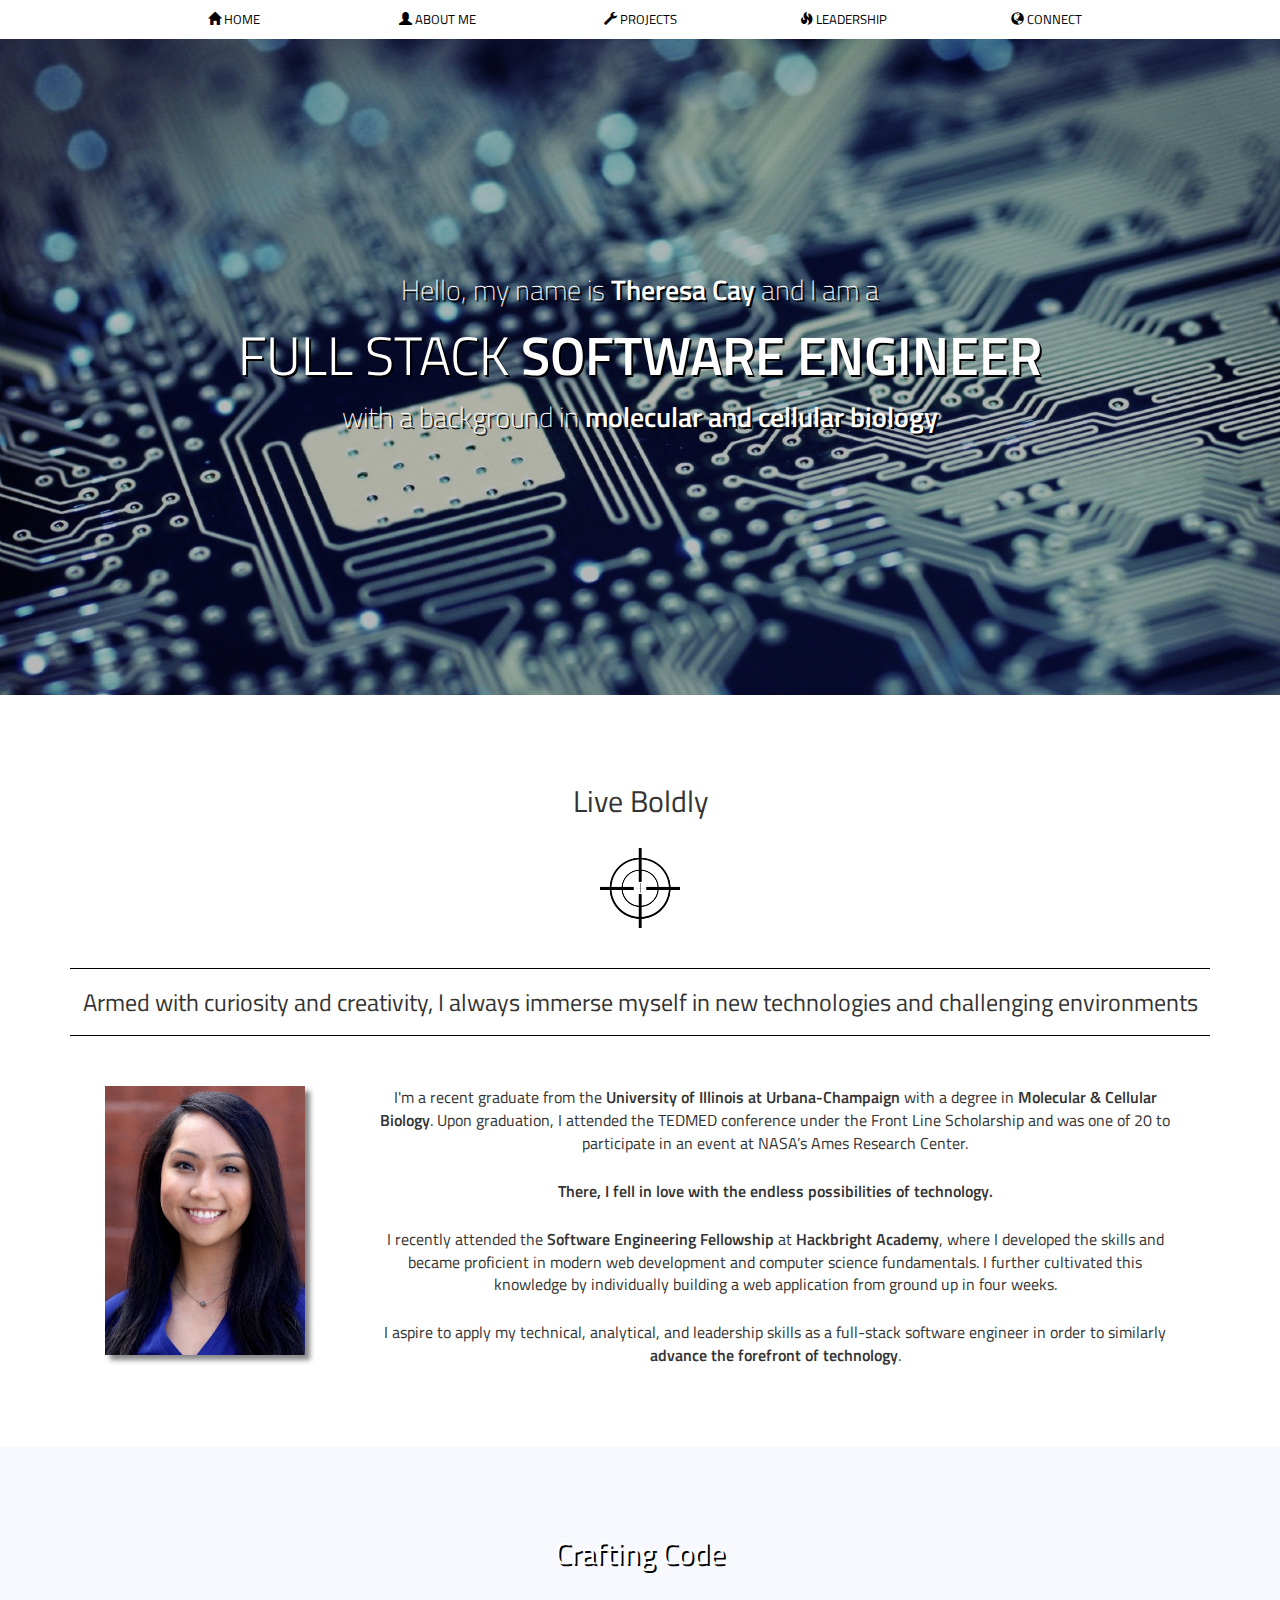
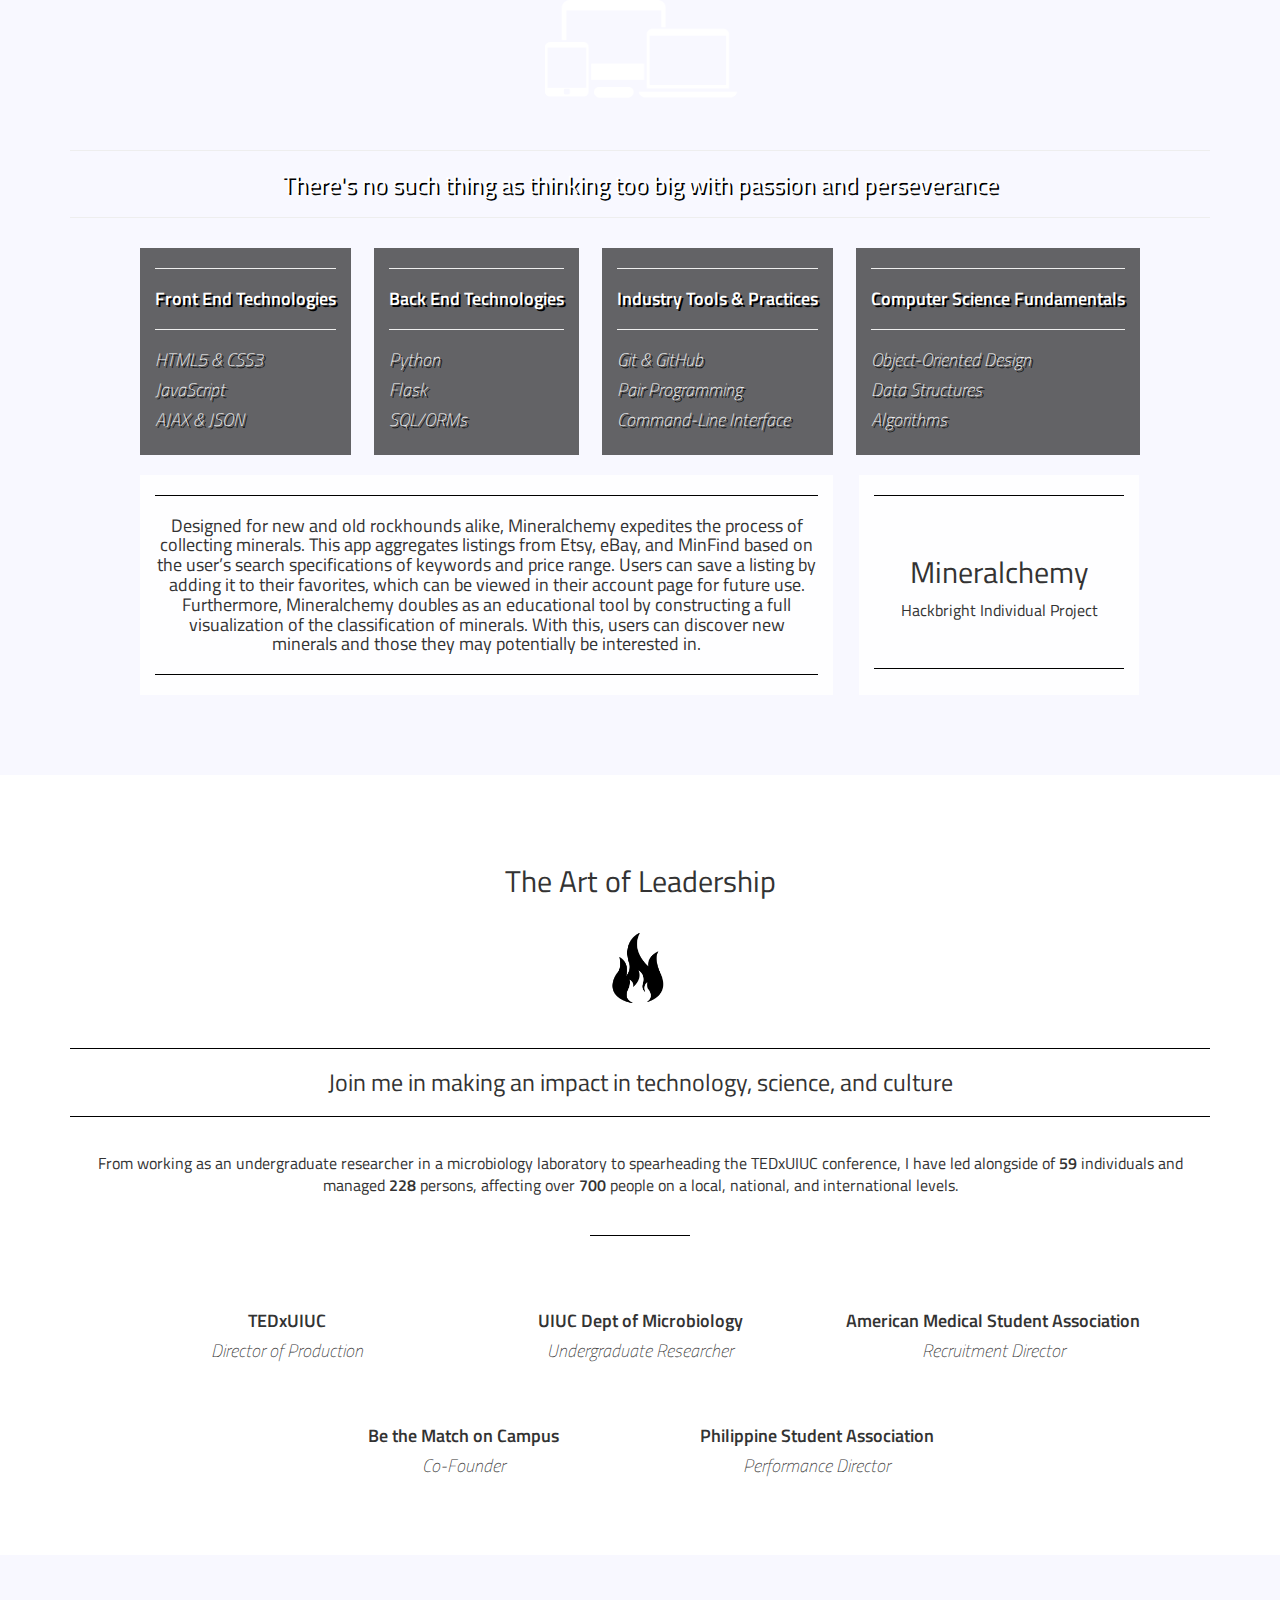
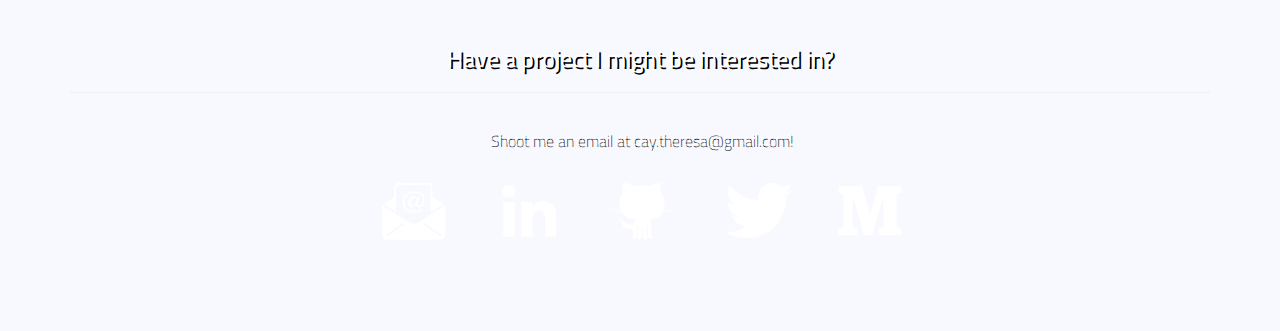
==== index.html @ 6e7a03b8 "Made inverse skills div less opaque for readability" ====
<!DOCTYPE HTML>
<html lang="en">
<head>
	<title>Theresa Cay</title>

	<meta charset="utf-8">
	<meta name="viewport" content="width=device-width, initial-scale=1">

	<link rel="stylesheet" href="http://maxcdn.bootstrapcdn.com/bootstrap/3.3.5/css/bootstrap.min.css">
	<link href='http://fonts.googleapis.com/css?family=Titillium+Web:400,600,300,200&subset=latin,latin-ext' rel='stylesheet' type='text/css'>
	<link rel="stylesheet" href="style.css">


	<script src="https://ajax.googleapis.com/ajax/libs/jquery/1.11.3/jquery.min.js"></script>
  	<script src="http://maxcdn.bootstrapcdn.com/bootstrap/3.3.5/js/bootstrap.min.js"></script>
</head>

<body>
	<nav class="navbar navbar-fixed-top">
		<ul class="nav row" id="navbar">
			<li>
				<a href="#home">
					<span class="glyphicon glyphicon-home"></span>
					<span class="text">HOME</span>
				</a>
			</li>
			<li>
				<a href="#about-me">
					<span class="glyphicon glyphicon-user"></span>
					<span class="text">ABOUT ME</span>
				</a>
			</li>
			<li>
				<a href="#projects">
					<span class="glyphicon glyphicon-wrench"></span>
					<span class="text">PROJECTS</span>
				</a>
			</li>
			<li>
				<a href="#leadership">
					<span class="glyphicon glyphicon-fire"></span>
					<span class="text">LEADERSHIP</span>
				</a>
			</li>
			<li>
				<a href="#connect">
					<span class="glyphicon glyphicon-globe"></span>
					<span class="text">CONNECT</span>
				</a>
			</li>
		</ul>
	</nav> <!-- end navbar -->


	<div class="slide" id="home" data-slide="1">
		<div class="container header">
			<h4 class="inverse-text thin-font">Hello, my name is <span class="normal bold-font">Theresa Cay</span> and I am a</h4>
			<h1 class="inverse-text"><span class="midbold-font">FULL STACK </span><span class="bold-font">SOFTWARE ENGINEER</span></h1>
			<h4 class="inverse-text thin-font">with a background in <span class="normal bold-font">molecular and cellular biology</span><h4>
		</div>
	</div>

	<div class="slide" id="about-me" data-slide="2">
		<div class="container">
			<h2>Live Boldly</h2>
			<img src="images/target-icon.png" class="main-icon">
			<hr class="black-hr">
			<h3>Armed with curiosity and creativity, I always immerse myself in new technologies and challenging environments</h3>
			<hr class="black-hr">

			<div id="about-me-wrapper">
				<div class="about-me-div" id="about-me-div1">
					<img src="images/vertical-headshot.jpg" id="vertical-headshot">
				</div>
				<div class="about-me-div" id="about-me-div2">
					<p>I'm a recent graduate from the <span class="bold-font">University of Illinois at Urbana-Champaign</span> with a degree in <span class="bold-font">Molecular & Cellular Biology</span>. Upon graduation, I attended the TEDMED conference under the Front Line Scholarship and was one of 20 to participate in an event at NASA’s Ames Research Center.</p>
					<p><span class="bold-font">There, I fell in love with the endless possibilities of technology.</span></p>
					<p>I recently attended the <span class="bold-font">Software Engineering Fellowship</span> at <span class="bold-font">Hackbright Academy</span>, where I developed the skills and became proficient in modern web development and computer science fundamentals. I further cultivated this knowledge by individually building a web application from ground up in four weeks.</p>
					<p>I aspire to apply my technical, analytical, and leadership skills as a full-stack software engineer in order to similarly <span class="bold-font">advance the forefront of technology</span>.</p>
				</div>
			</div>
		</div>
	</div>

	<div class="slide" id="projects" data-slide="3">
		<div class="container">
			<h2 class="inverse-text">Crafting Code</h2>
			<img id="devices" src="images/devices.png">
			<hr>
			<h3 class="inverse-text">There's no such thing as thinking too big with passion and perseverance</h3>
			<hr>
			<div class="code-skill-wrapper">
				<div class="code-skill">
					<hr>
					<h4 class="bold-font inverse-text">Front End Technologies</h4>
					<hr>
					<h4 class="italic thin-font inverse-text">HTML5 & CSS3</h4>
					<h4 class="italic thin-font inverse-text">JavaScript</h4>
					<h4 class="italic thin-font inverse-text">AJAX & JSON</h4>
				</div>
				<div class="code-skill">
					<hr>
					<h4 class="bold-font inverse-text">Back End Technologies</h4>
					<hr>
					<h4 class="italic thin-font inverse-text">Python</h4>
					<h4 class="italic thin-font inverse-text">Flask</h4>
					<h4 class="italic thin-font inverse-text">SQL/ORMs</h4>
				</div>
			</div>
			<div class="code-skill-wrapper">
				<div class="code-skill">
					<hr>
					<h4 class="bold-font inverse-text">Industry Tools & Practices</h4>
					<hr>
					<h4 class="italic thin-font inverse-text">Git & GitHub</h4>
					<h4 class="italic thin-font inverse-text">Pair Programming</h4>
					<h4 class="italic thin-font inverse-text">Command-Line Interface</h4>
				</div>
				<div class="code-skill">
					<hr>
					<h4 class="bold-font inverse-text">Computer Science Fundamentals</h4>
					<hr>
					<h4 class="italic thin-font inverse-text">Object-Oriented Design</h4>
					<h4 class="italic thin-font inverse-text">Data Structures</h4>
					<h4 class="italic thin-font inverse-text">Algorithms</h4>
				</div>
			</div>

			<div class="code-skill-projects" id="project-wrapper">
				<div class="code-skill code-skill-inverse" id="mineralchemy">
					<hr class="black-hr">
					<h4>Designed for new and old rockhounds alike, Mineralchemy expedites the process of collecting minerals. This app aggregates listings from Etsy, eBay, and MinFind based on the user’s search specifications of keywords and price range. Users can save a listing by adding it to their favorites, which can be viewed in their account page for future use. Furthermore, Mineralchemy doubles as an educational tool by constructing a full visualization of the classification of minerals. With this, users can discover new minerals and those they may potentially be interested in.</h4>
					<hr class="black-hr">
				</div>
				<div class="code-skill code-skill-inverse" id="question">
					<hr class="black-hr"><br>
					<h2>Mineralchemy</h2>
					<p id="mineralchemy-subtitle">Hackbright Individual Project</p>
					<hr class="black-hr">
				</div>
			</div>
		</div>
	</div>

	<div class="slide" id="leadership" data-slide="4">
		<div class="container">
			<h2>The Art of Leadership</h2>
			<img src="images/fire-icon.png" class="main-icon">
			<hr class="black-hr">
			<h3>Join me in making an impact in technology, science, and culture</h3>
			<hr class="black-hr">
			<p id="impact">From working as an undergraduate researcher in a microbiology laboratory to spearheading the TEDxUIUC conference, I have led alongside of <span class="bold-font">59</span> individuals and managed <span class="bold-font">228</span> persons, affecting over <span class="bold-font">700</span> people on a local, national, and international levels.</p>
		</div>

		<hr class="black-hr small-hr">

		<div>
			<div class="leadership-position">
				<h4 class="bold-font">TEDxUIUC</h4>
				<h4 class="italic thin-font">Director of Production</h4>
			</div>
			<div class="leadership-position">
				<h4 class="bold-font">UIUC Dept of Microbiology</h4>
				<h4 class="italic thin-font">Undergraduate Researcher</h4>
			</div>
			<div class="leadership-position">
				<h4 class="bold-font">American Medical Student Association</h4>
				<h4 class="italic thin-font">Recruitment Director</h4>
			</div>
		</div>
		<div>
			<div class="leadership-position">
				<h4 class="bold-font">Be the Match on Campus</h4>
				<h4 class="italic thin-font">Co-Founder</h4>
			</div>
			<div class="leadership-position">
				<h4 class="bold-font">Philippine Student Association</h4>
				<h4 class="italic thin-font">Performance Director</h4>
			</div>
		</div>
	</div>

	<div class="slide" id="connect" data-slide="5">
		<div class="container">
			<h3 class="inverse-text">Have a project I might be interested in?</h3>
			<hr>
			<p class="inverse-text thin-font">Shoot me an email at <a href="mailto:cay.theresa@gmail.com" id="email-link">cay.theresa@gmail.com</a>!</p>
			<div>
				<div class="contact-div">
					<a href="mailto:cay.theresa@gmail.com">
						<img src="images/email-icon.png" id="email-icon" class="email-padding">
					</a>
				</div>
				<div class="contact-div">
					<a href="http://www.linkedin.com/in/theresacay/">
						<img src="images/linkedin-icon.png" id="linkedin-icon" class="linkedin-padding">
					</a>
				</div>
				<div class="contact-div">
					<a href="http://www.github.com/theresa-clare/">
						<img src="images/github-icon.png" id="github-icon" class="extra-padding">
					</a>
				</div>
				<div class="contact-div">
					<a href="http://www.twitter.com/theresa_clare/">
						<img src="images/twitter-icon.png" id="twitter-icon" class="extra-padding">
					</a>
				</div>
				<div class="contact-div">
					<a href="http://www.medium.com/@theresa_clare/">
						<img src="images/medium-icon.png" id="medium-icon">
					</a>
				</div>
			</div>
		</div>
	</div>

</body>

<script src="script.js"></script>
</html>
---- style.css ----
html, body {
	height: 100%;
	width: 100%;
}

body {
	padding: 45px 0 0 0;
	font-family: "Titillium Web", sans-serif;

    background: url('images/tech-background.jpg') ghostwhite no-repeat center center fixed;
    -webkit-background-size: cover;
    -moz-background-size: cover;
    -o-background-size: cover;
    -ms-background-size: cover;
    background-size: cover;
}

p {
	font-size: 16px;
	padding-top: 15px;
}

.thin-font {
	font-family: "Titillium Web", sans-serif;
	font-weight: 100;
}

.midbold-font {
	font-family: "Titillium Web", sans-serif;
	font-weight: 300;
}

.bold-font {
	font-family: "Titillium Web", sans-serif;
	font-weight: 600;	
}

.italic {
	font-style: italic;
}

.normal {
	font-style: normal;
}

.remove-top-padding {
	padding-top: none;
}

.inverse-text {
	color: white;
	text-shadow: 2px 2px black;
}

.header {
	padding-top: 100px;
	padding-bottom: 100px;
}

.nav {
	background-color: white;
	text-align: center;
	margin-bottom: 0;
	transition: all 0.25s linear;
}

.inverse-nav {
	background-color: rgba( 0, 0, 0, .5 );
	border-bottom: 1px solid white;
}

#navbar.inverse-nav a {
	color: white;
}

#navbar.inverse-nav a:hover {
	color: black;
}

.nav li {
	list-style: none;
	display: inline-block;
	font-size: 13px;
	width: 200px;
}

.nav a {
	color: black;
	transition: all 0.25s linear;
}

.slide {
	background-position: center center;
	padding-top: 70px;
	padding-bottom: 70px;
	text-align: center;
}

.big-glyphicon {
	font-size: 200px;
	padding-top: 30px;
	padding-bottom: 30px;
}

.main-icon {
	height: 120px;
	padding-top: 20px;
	padding-bottom: 20px;
}

#about-me-wrapper {
	display: flex;
}

.about-me-div {
	display: inline-block;
	min-height: 250px;
	padding-top: 15px;
	margin: 0 auto;
}

#about-me-div1 {
	width: 200px;
	padding-top: 30px;
}

#about-me-div2 {
	max-width: 800px;
}

#vertical-headshot {
	max-width: 100%;
	max-height: 100%;
	box-shadow: 5px 5px 5px #888888;
}

.code-skill {
	display: inline-block;
	background: rgba(0,0,0,0.6);
	padding-left: 15px;
	padding-right: 15px;
	padding-bottom: 15px;
	margin: 10px;
}

.code-skill-inverse {
	background: rgba(255,255,255,0.8);
	padding-bottom: 0px;
}

.code-skill-projects {
	display: flex;
}

#mineralchemy {
	margin-left: 70px;
	margin-right: 16px;
	max-width: 693px;
}

#mineralchemy-subtitle {
	padding-top: 0px;
	padding-bottom: 27px;
}

@media screen and (max-width: 1200px) {
   #about-me-wrapper { 
   	display: inline;
    float: none;
    width: auto; 
  }
  #project-wrapper {
  	display: inline;
  	width: auto;
  }
  #mineralchemy {
  	margin-left: 0px;
  	margin-right: 0px;
  }
}

#question {
	width: 280px;
}
#devices {
	height: 150px;
}

#home {
	color: white;
	height: 600px;
	margin-top: 50px;
}

#home h1 {
	font-size: 54px;
	padding-bottom: 7px;
}

#home h4 {
	font-size: 28px;
}

#about-me {
	background-color: white;
}

#leadership {
	background-color: white;
}

.black-hr {
	border-color: black;
}

.small-hr {
	width: 100px;
}

#impact {
	padding-bottom: 8px;
}

#email-icon {
	height: 75px;
}

#linkedin-icon {
	height: 100px;
}

#github-icon {
	height: 80px;
}

#twitter-icon {
	height: 55px;
}

#medium-icon {
	height: 55px;
}

table {
	margin: auto;
}

#email-link {
	color: white;
}

.email-padding {
	padding-right: 25px;
}

.linkedin-padding {
	padding-right: 20px;
}

.extra-padding {
	padding-right: 40px
}

.code-skill-wrapper {
	display: inline-block;
	text-align: justify;
	margin: 0 auto;
}

.leadership-position {
	display: inline-block;
	min-width: 350px;
	padding-top: 45px;
}

.contact-div {
	display: inline-block;
}
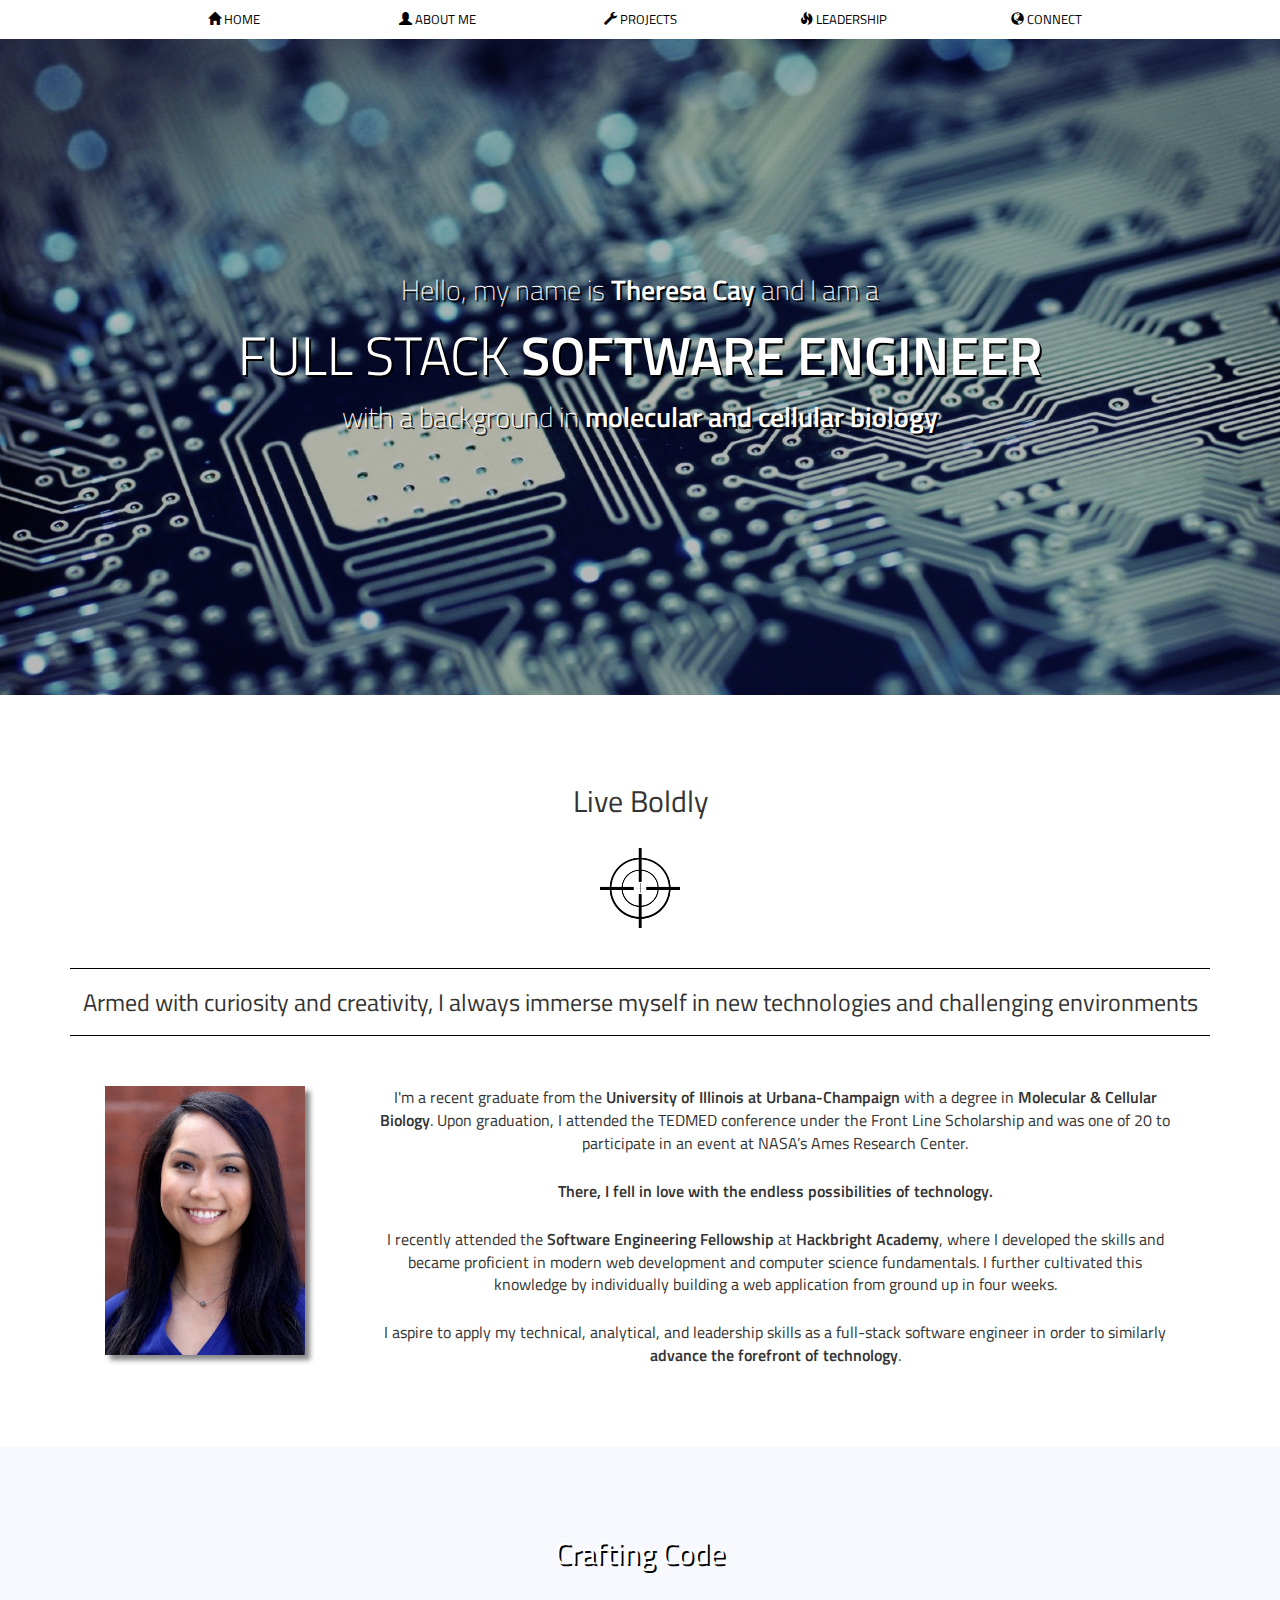
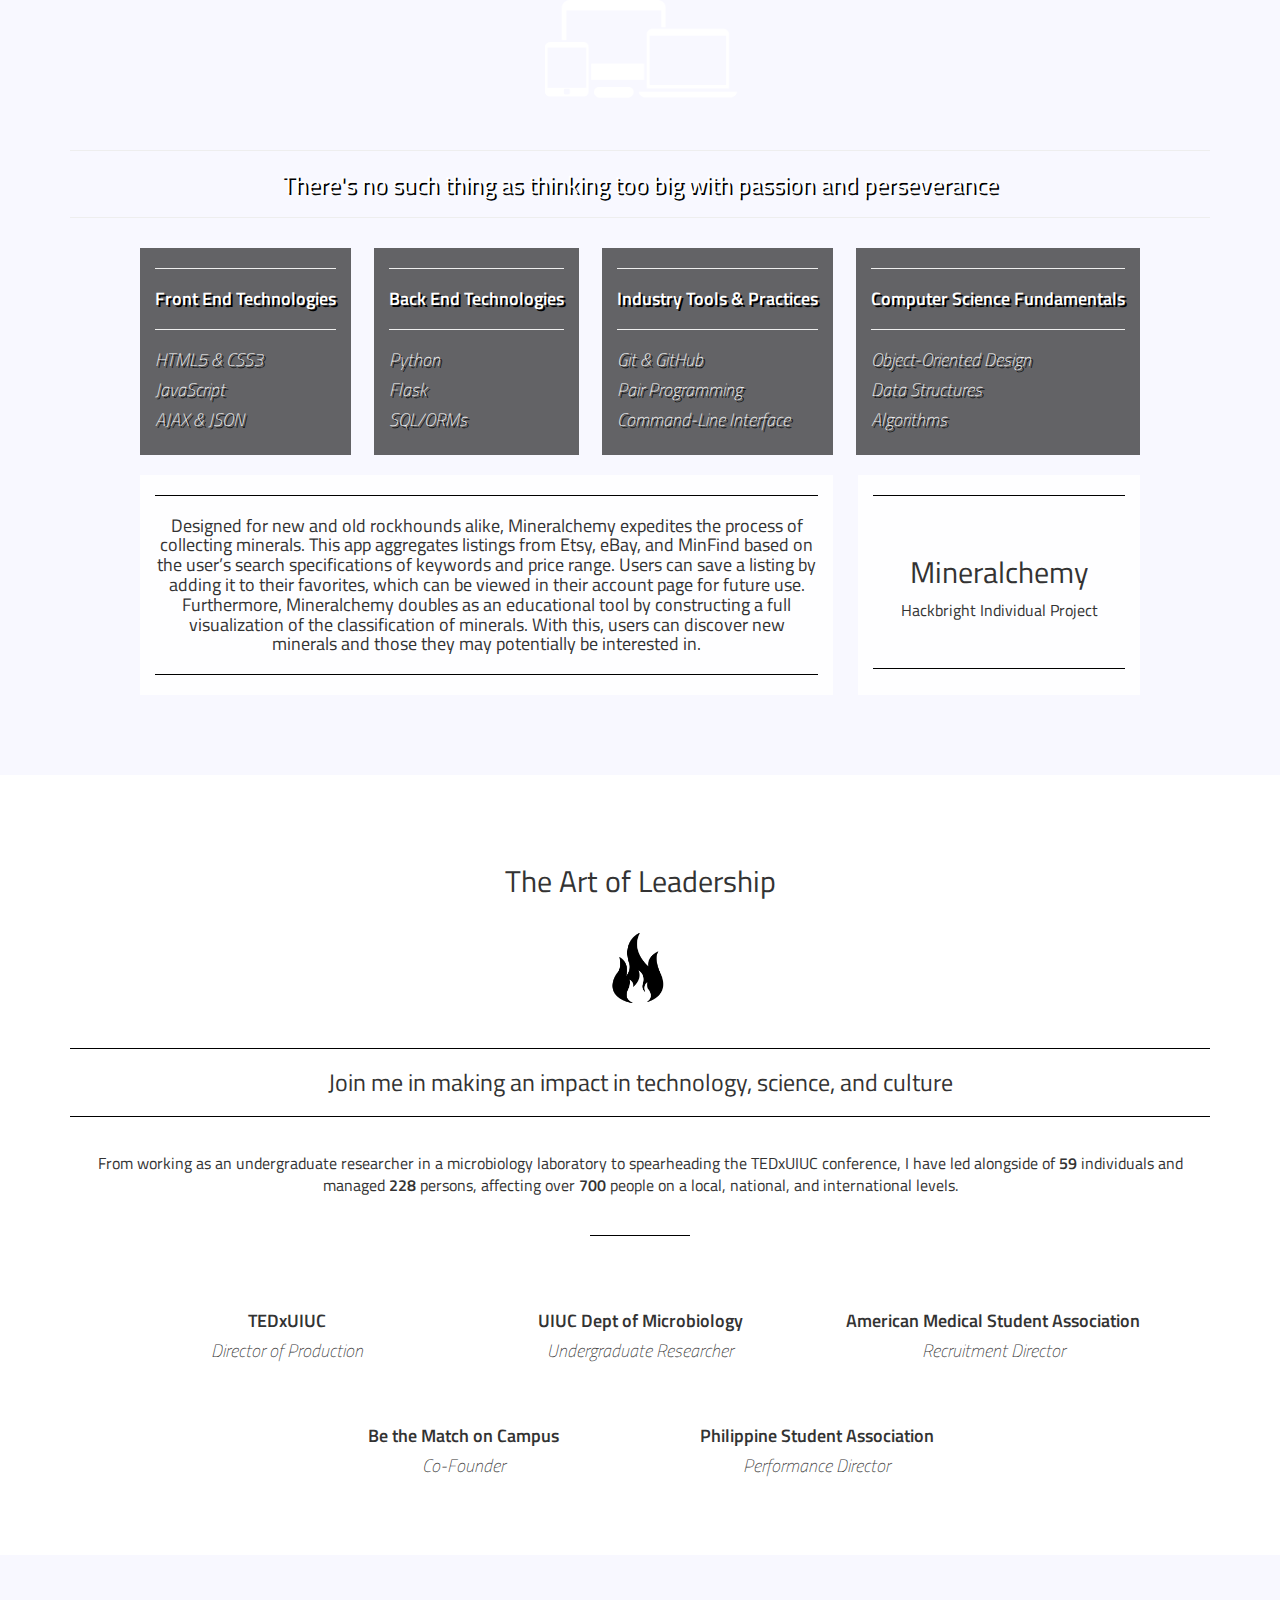
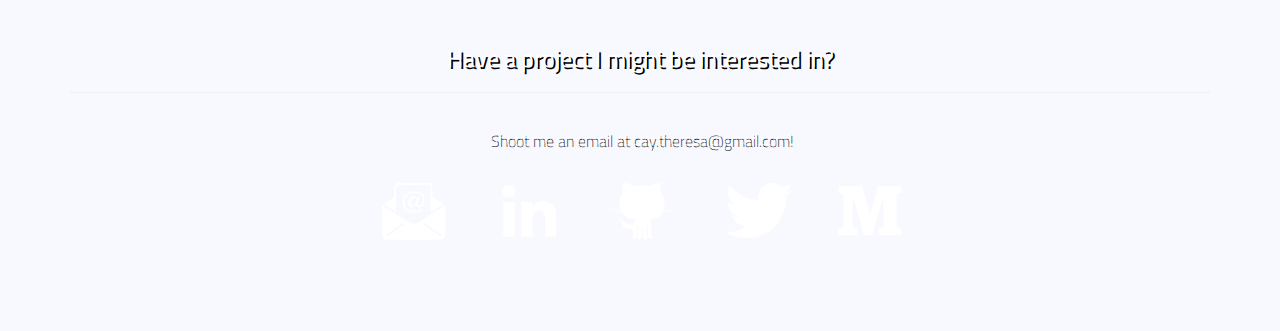
==== commit 4054df2a: "renamed Mineralchemy divs for clarification, changed CSS to make Mineralchemy title above mineralche" ====
--- a/index.html
+++ b/index.html
@@ -127,12 +127,12 @@
 			</div>
 
 			<div class="code-skill-projects" id="project-wrapper">
-				<div class="code-skill code-skill-inverse" id="mineralchemy">
+				<div class="code-skill code-skill-inverse" id="mineralchemy-description">
 					<hr class="black-hr">
 					<h4>Designed for new and old rockhounds alike, Mineralchemy expedites the process of collecting minerals. This app aggregates listings from Etsy, eBay, and MinFind based on the user’s search specifications of keywords and price range. Users can save a listing by adding it to their favorites, which can be viewed in their account page for future use. Furthermore, Mineralchemy doubles as an educational tool by constructing a full visualization of the classification of minerals. With this, users can discover new minerals and those they may potentially be interested in.</h4>
 					<hr class="black-hr">
 				</div>
-				<div class="code-skill code-skill-inverse" id="question">
+				<div class="code-skill code-skill-inverse" id="mineralchemy-title">
 					<hr class="black-hr"><br>
 					<h2>Mineralchemy</h2>
 					<p id="mineralchemy-subtitle">Hackbright Individual Project</p>
--- a/style.css
+++ b/style.css
@@ -89,6 +89,15 @@
 	transition: all 0.25s linear;
 }
 
+@media screen and (max-width: 1000px) {
+	.nav li a .text {
+		display: none;
+	}
+	.nav li {
+		width: 50px;
+	}
+}
+
 .slide {
 	background-position: center center;
 	padding-top: 70px;
@@ -152,10 +161,14 @@
 	display: flex;
 }
 
-#mineralchemy {
+#mineralchemy-description {
 	margin-left: 70px;
-	margin-right: 16px;
+	margin-right: 15px;
 	max-width: 693px;
+}
+
+#mineralchemy-title {
+	width: 282px;
 }
 
 #mineralchemy-subtitle {
@@ -170,12 +183,20 @@
     width: auto; 
   }
   #project-wrapper {
-  	display: inline;
-  	width: auto;
-  }
-  #mineralchemy {
-  	margin-left: 0px;
-  	margin-right: 0px;
+  	display: table;
+  	max-width: 800px;
+  	margin: 0 auto;
+  	border-spacing: 0 20px;
+  }
+  #mineralchemy-description {
+  	display: table-footer-group;
+  }
+  #mineralchemy-title {
+  	display: table-header-group;
+  }
+  #mineralchemy-description h4 {
+  	padding-left: 15px;
+  	padding-right: 15px;
   }
 }
 
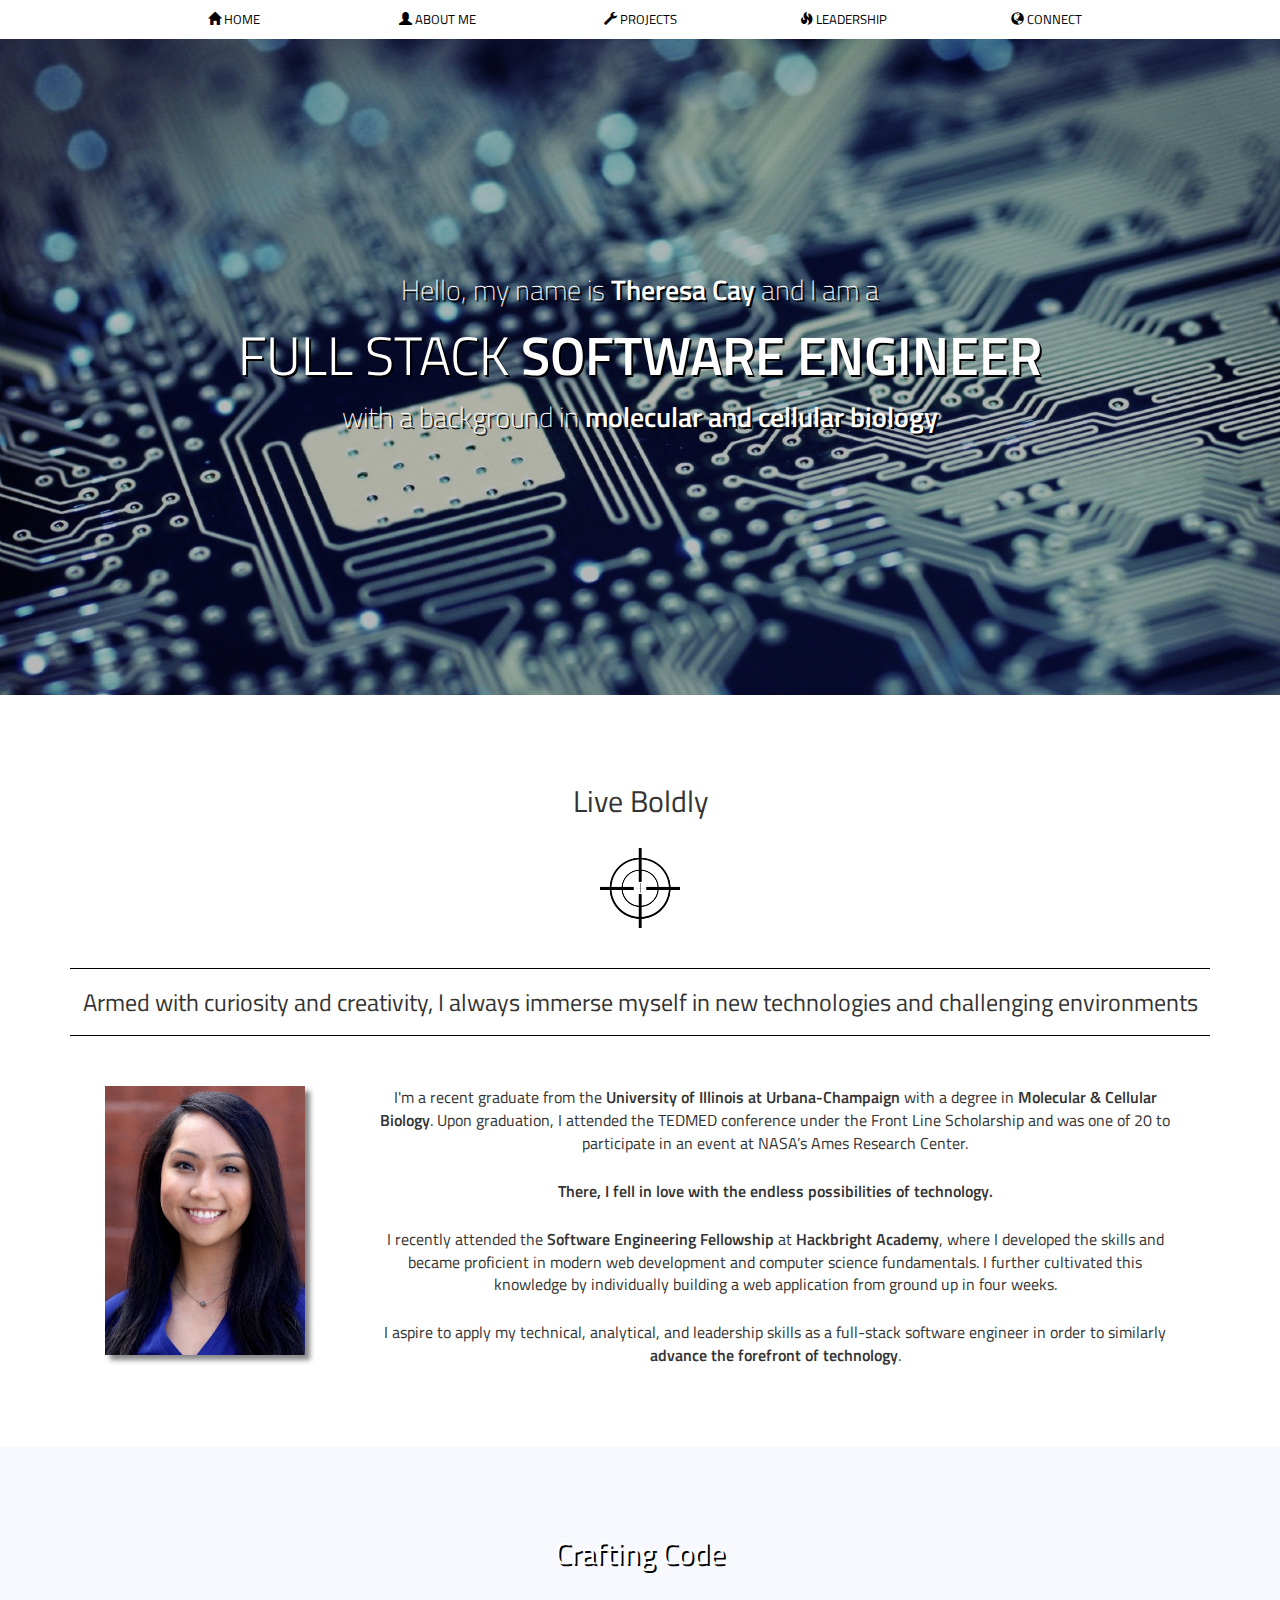
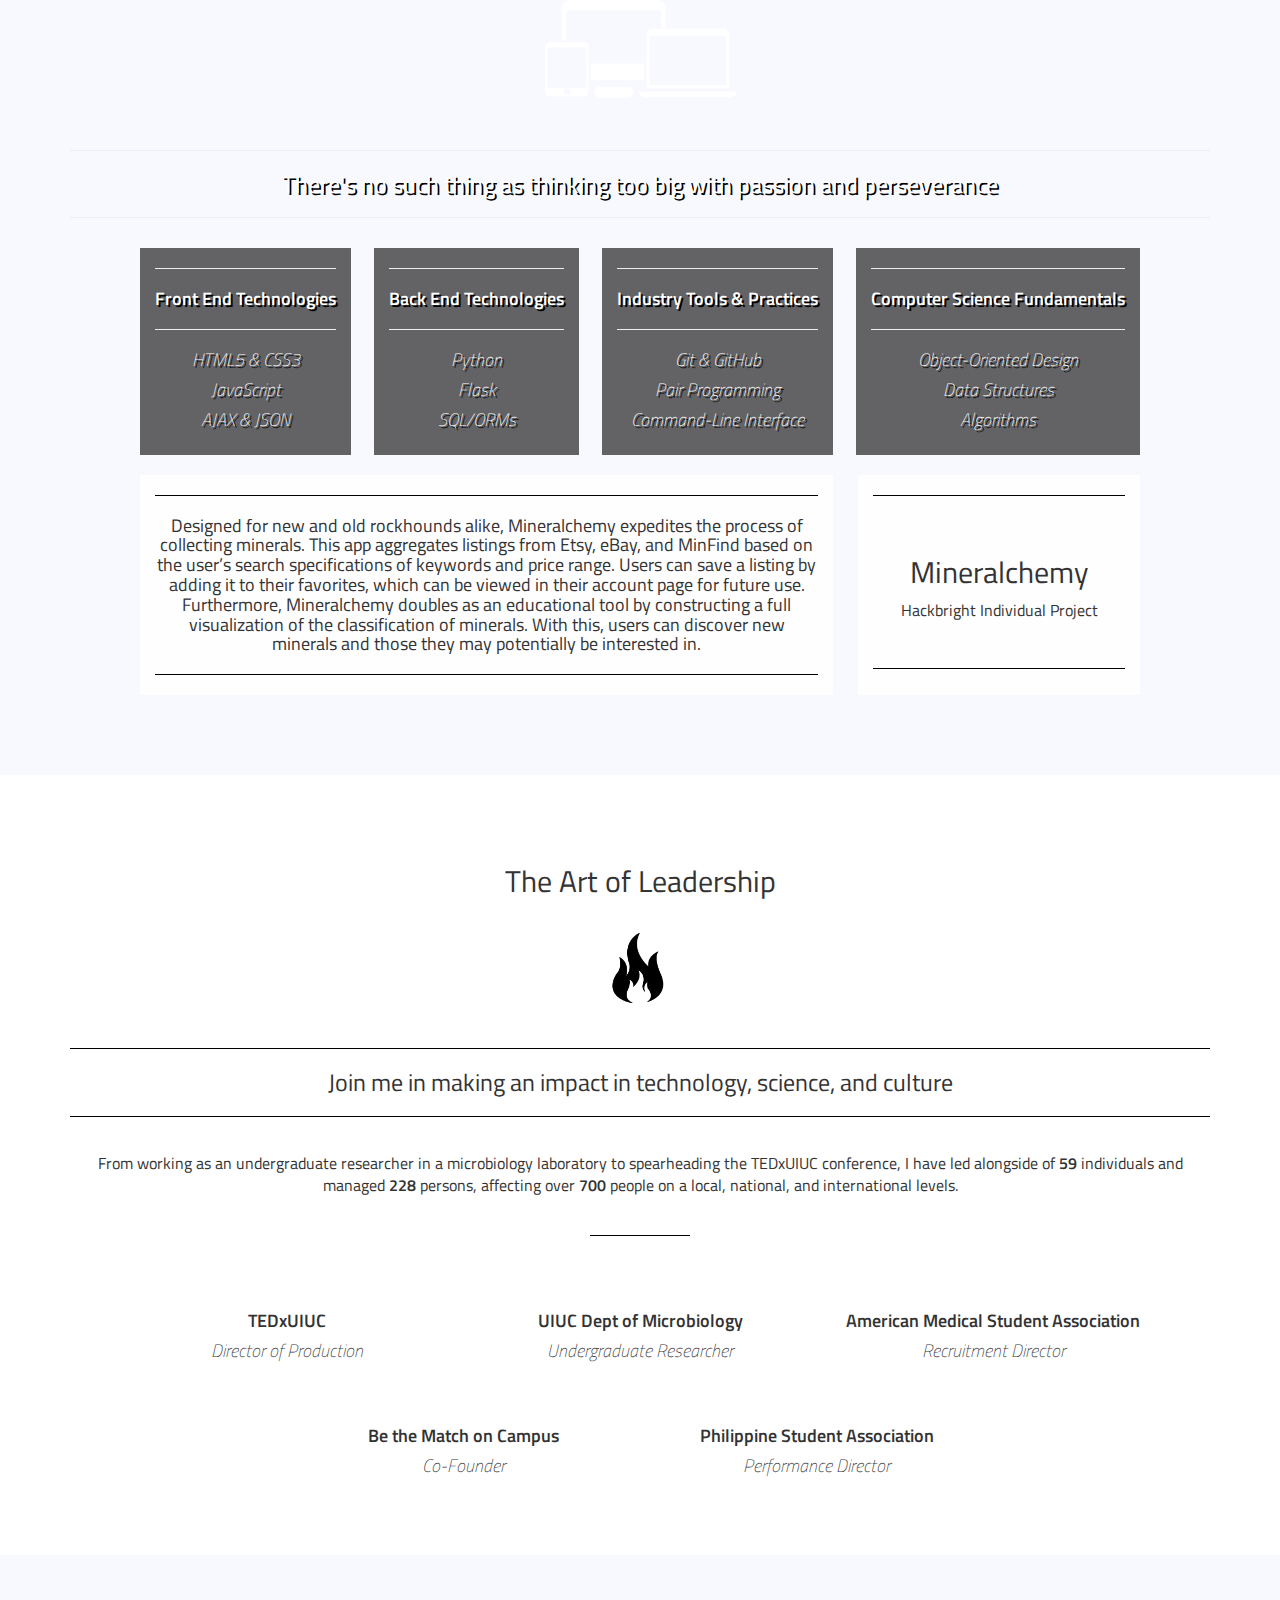
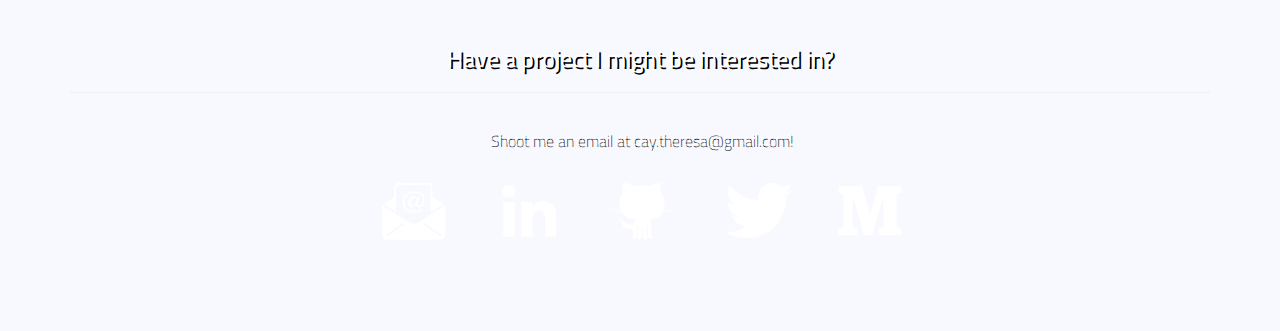
==== commit fa283d57: "Added favicon" ====
--- a/index.html
+++ b/index.html
@@ -9,6 +9,7 @@
 	<link rel="stylesheet" href="http://maxcdn.bootstrapcdn.com/bootstrap/3.3.5/css/bootstrap.min.css">
 	<link href='http://fonts.googleapis.com/css?family=Titillium+Web:400,600,300,200&subset=latin,latin-ext' rel='stylesheet' type='text/css'>
 	<link rel="stylesheet" href="style.css">
+	<link rel="shortcut icon" href="favicon.ico" type="image/x-con"/ >
 
 
 	<script src="https://ajax.googleapis.com/ajax/libs/jquery/1.11.3/jquery.min.js"></script>
@@ -188,27 +189,27 @@
 			<div>
 				<div class="contact-div">
 					<a href="mailto:cay.theresa@gmail.com">
-						<img src="images/email-icon.png" id="email-icon" class="email-padding">
+						<img src="images/email-icon.png" id="email-icon" class="icon email-padding">
 					</a>
 				</div>
 				<div class="contact-div">
 					<a href="http://www.linkedin.com/in/theresacay/">
-						<img src="images/linkedin-icon.png" id="linkedin-icon" class="linkedin-padding">
+						<img src="images/linkedin-icon.png" id="linkedin-icon" class="icon linkedin-padding">
 					</a>
 				</div>
 				<div class="contact-div">
 					<a href="http://www.github.com/theresa-clare/">
-						<img src="images/github-icon.png" id="github-icon" class="extra-padding">
+						<img src="images/github-icon.png" id="github-icon" class="icon extra-padding">
 					</a>
 				</div>
 				<div class="contact-div">
 					<a href="http://www.twitter.com/theresa_clare/">
-						<img src="images/twitter-icon.png" id="twitter-icon" class="extra-padding">
+						<img src="images/twitter-icon.png" id="twitter-icon" class="icon extra-padding">
 					</a>
 				</div>
 				<div class="contact-div">
 					<a href="http://www.medium.com/@theresa_clare/">
-						<img src="images/medium-icon.png" id="medium-icon">
+						<img src="images/medium-icon.png" id="medium-icon" class="icon">
 					</a>
 				</div>
 			</div>
--- a/style.css
+++ b/style.css
@@ -150,6 +150,13 @@
 	padding-right: 15px;
 	padding-bottom: 15px;
 	margin: 10px;
+	text-align: center;
+}
+
+@media screen and (max-width: 800px) {
+	.code-skill {
+		display: block;
+	}
 }
 
 .code-skill-inverse {
@@ -296,4 +303,34 @@
 
 .contact-div {
 	display: inline-block;
+}
+
+@media screen and (max-width: 1000px) {
+	.icon {
+		max-width: 100%;
+		max-height: 100%;
+		padding-right: 0px;
+	}
+
+	.contact-div {
+		height: 40px;
+		width: 50px;
+	}
+
+	#email-icon {
+		padding: 5px;
+		margin-right: 7px;
+	}
+
+	#github-icon {
+		padding: 5px;
+	}
+
+	#twitter-icon {
+		padding: 10px;
+	}
+
+	#medium-icon {
+		padding: 10px;
+	}
 }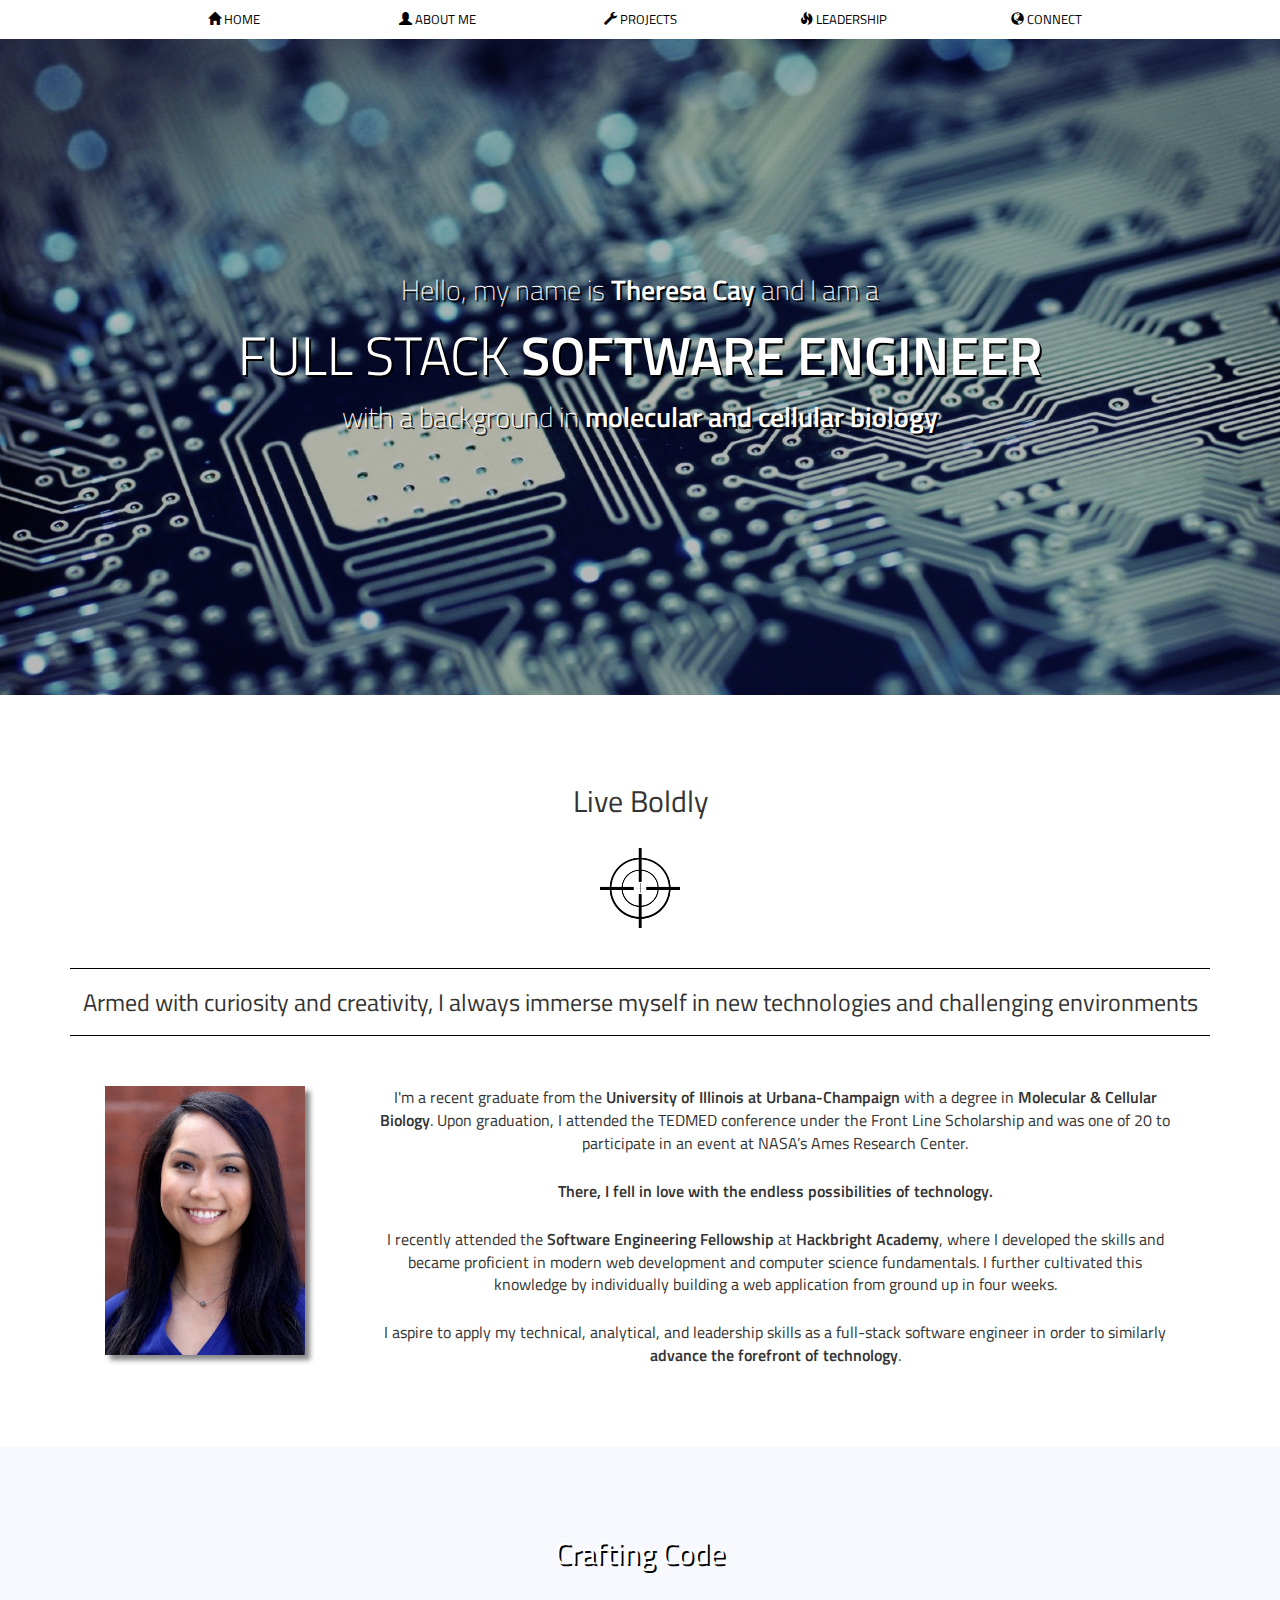
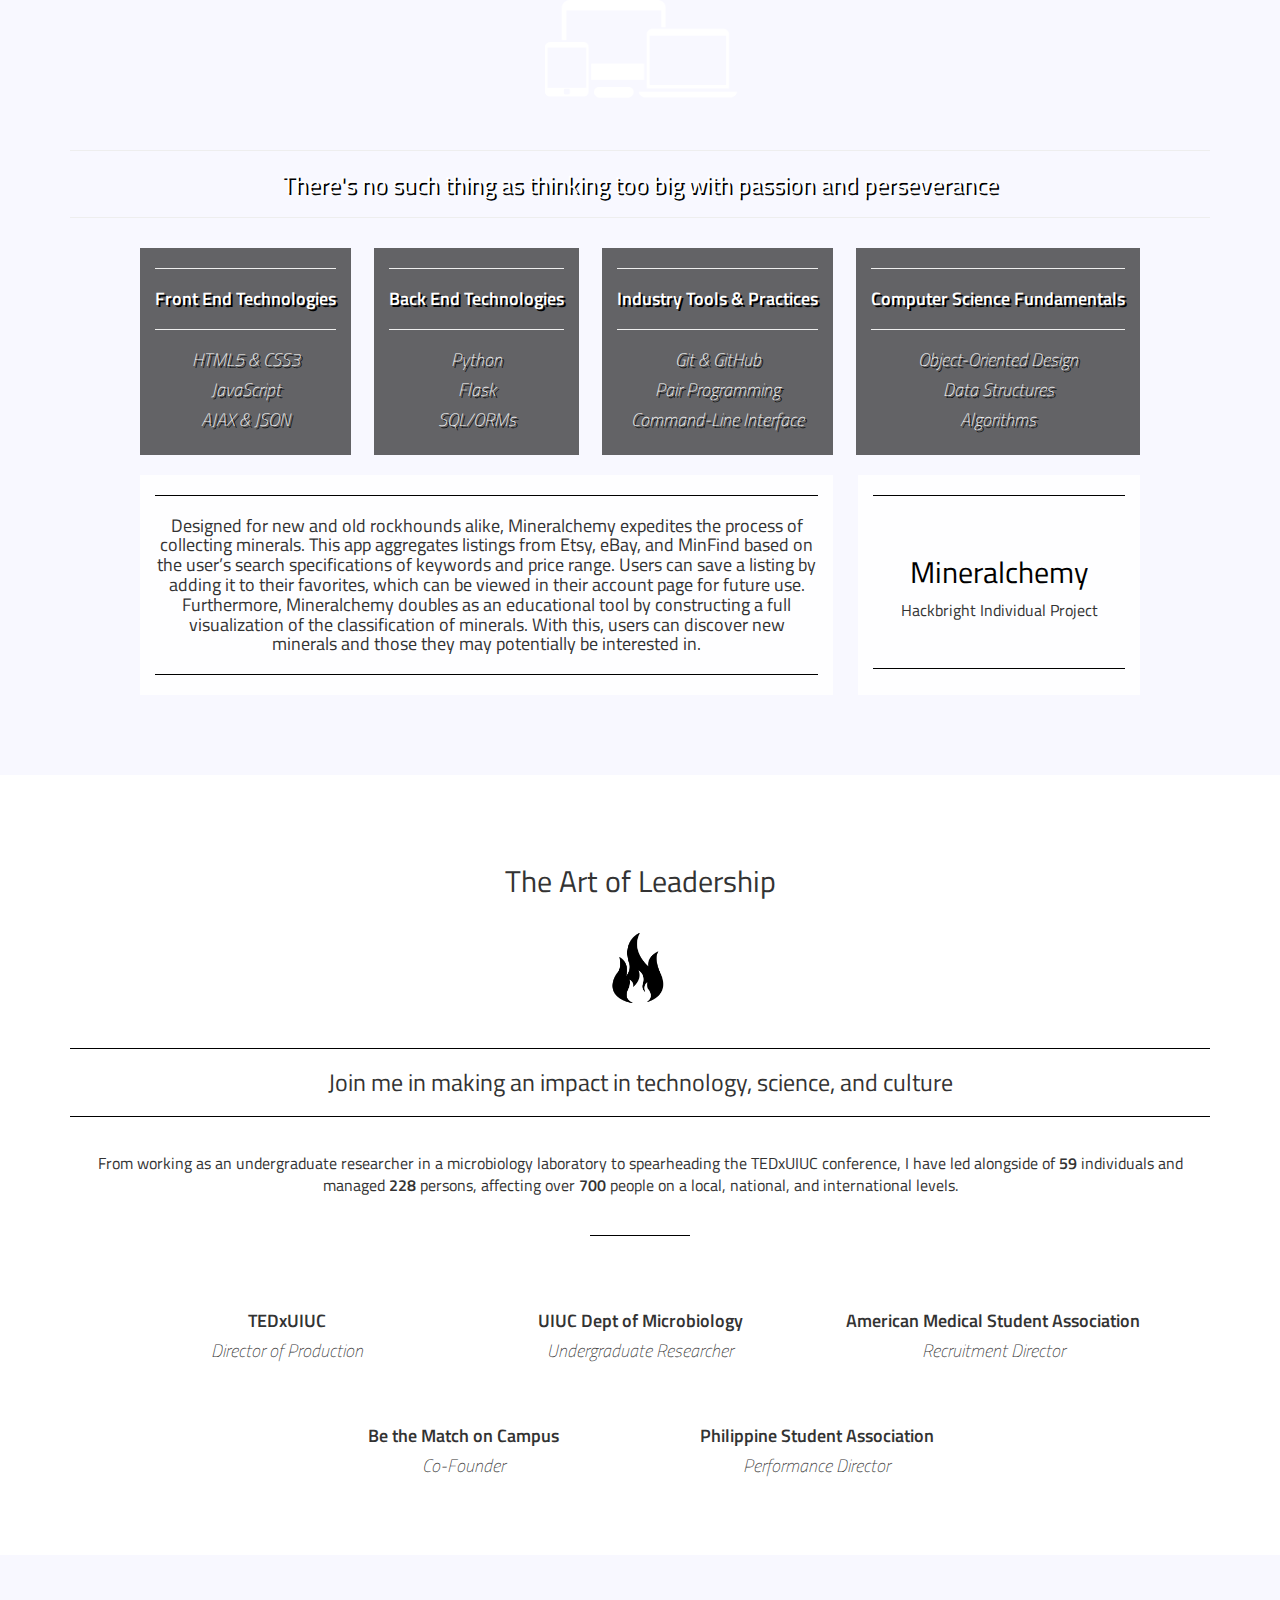
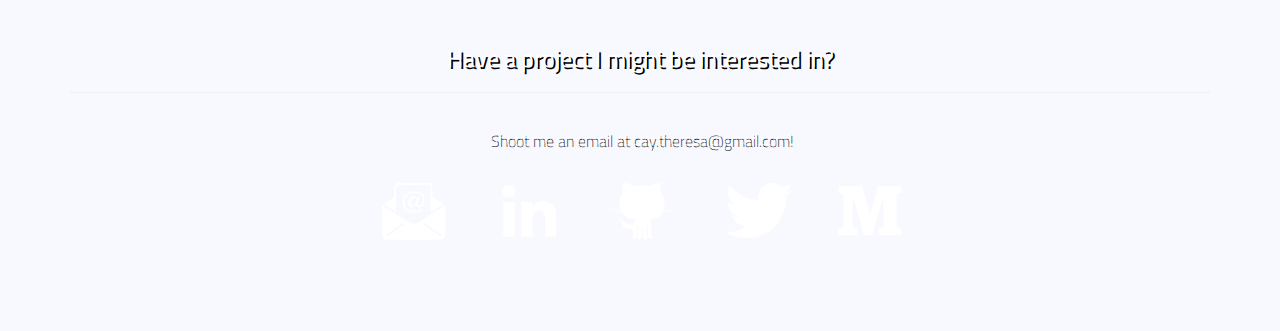
==== commit 06c0b15c: "Linked to Mineralchemy GitHub repo" ====
--- a/index.html
+++ b/index.html
@@ -8,12 +8,21 @@
 
 	<link rel="stylesheet" href="http://maxcdn.bootstrapcdn.com/bootstrap/3.3.5/css/bootstrap.min.css">
 	<link href='http://fonts.googleapis.com/css?family=Titillium+Web:400,600,300,200&subset=latin,latin-ext' rel='stylesheet' type='text/css'>
+	<link rel="shortcut icon" href="/favicon.ico" type="image/x-icon">
 	<link rel="stylesheet" href="style.css">
-	<link rel="shortcut icon" href="favicon.ico" type="image/x-con"/ >
 
 
 	<script src="https://ajax.googleapis.com/ajax/libs/jquery/1.11.3/jquery.min.js"></script>
   	<script src="http://maxcdn.bootstrapcdn.com/bootstrap/3.3.5/js/bootstrap.min.js"></script>
+  	<script>
+	  (function(i,s,o,g,r,a,m){i['GoogleAnalyticsObject']=r;i[r]=i[r]||function(){
+	  (i[r].q=i[r].q||[]).push(arguments)},i[r].l=1*new Date();a=s.createElement(o),
+	  m=s.getElementsByTagName(o)[0];a.async=1;a.src=g;m.parentNode.insertBefore(a,m)
+	  })(window,document,'script','//www.google-analytics.com/analytics.js','ga');
+
+	  ga('create', 'UA-66791757-1', 'auto');
+	  ga('send', 'pageview');
+	</script>
 </head>
 
 <body>
@@ -135,7 +144,9 @@
 				</div>
 				<div class="code-skill code-skill-inverse" id="mineralchemy-title">
 					<hr class="black-hr"><br>
-					<h2>Mineralchemy</h2>
+					<a href="https://github.com/theresa-clare/Mineralchemy" id="mineralchemy-link">
+						<h2>Mineralchemy</h2>
+					</a>
 					<p id="mineralchemy-subtitle">Hackbright Individual Project</p>
 					<hr class="black-hr">
 				</div>
--- a/style.css
+++ b/style.css
@@ -183,6 +183,10 @@
 	padding-bottom: 27px;
 }
 
+#mineralchemy-link {
+	color: black;
+}
+
 @media screen and (max-width: 1200px) {
    #about-me-wrapper { 
    	display: inline;
